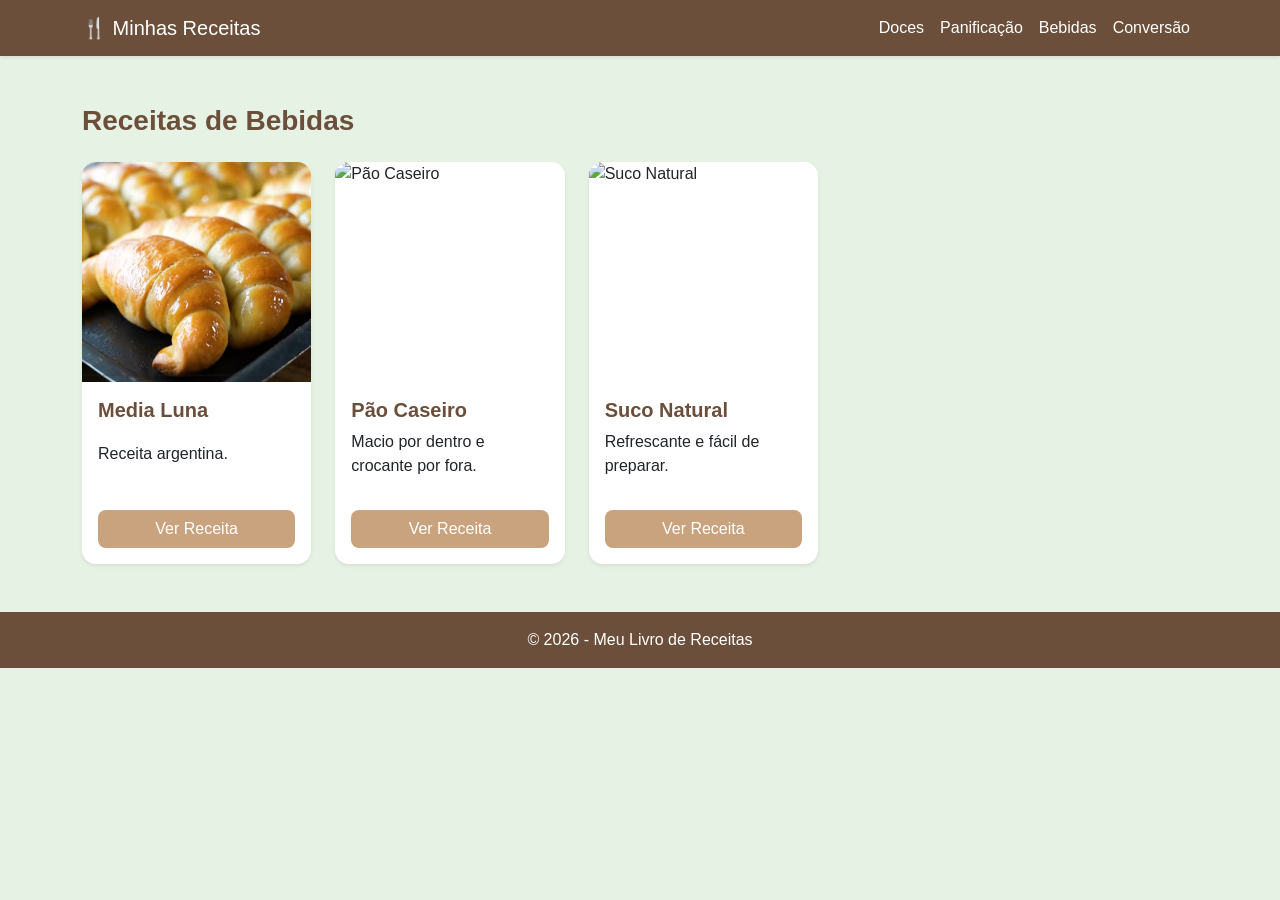
==== bebidas.html @ a013ad24 "feat: inicio de site com index, css, js e paginas menu" ====
<!DOCTYPE html>
<html lang="pt-br">
<head>
    <meta charset="UTF-8">
    <meta name="viewport" content="width=device-width, initial-scale=1">
    <title>Bebidas - Minhas Receitas</title>
    <link href="https://cdn.jsdelivr.net/npm/bootstrap@5.3.2/dist/css/bootstrap.min.css" rel="stylesheet">
    <link rel="stylesheet" href="css/style.css">
</head>
<body>

    <div id="nav-placeholder"></div>

    <div class="container mt-5">
        <div class="row g-4">

            <div class="col-lg-8">
                <h3 class="section-title mb-4">Receitas de Bebidas</h3>

                <div class="row g-4">
            
            <div class="col-md-6 col-lg-4">
                <div class="card shadow-sm">
                    <img src="images/medialuna.PNG" alt="Media Luna">
                    <div class="card-body">
                        <h5 class="card-title">Media Luna</h5>
                        <p class="card-text">Receita argentina.</p>
                        <a href="receita.html?id=media-luna" class="btn btn-custom mt-3">Ver Receita</a>
                    </div>
                </div>
            </div>

            <div class="col-md-6 col-lg-4">
                <div class="card shadow-sm">
                    <img src="https://images.unsplash.com/photo-1600891964599-f61ba0e24092" alt="Pão Caseiro">
                    <div class="card-body">
                        <h5 class="card-title">Pão Caseiro</h5>
                        <p class="card-text">Macio por dentro e crocante por fora.</p>
                        <a href="receita.html?id=pao-caseiro" class="btn btn-custom mt-3">Ver Receita</a>
                    </div>
                </div>
            </div>

            <div class="col-md-6 col-lg-4">
                <div class="card shadow-sm">
                    <img src="https://images.unsplash.com/photo-1551024601-bec78aea704b" alt="Suco Natural">
                    <div class="card-body">
                        <h5 class="card-title">Suco Natural</h5>
                        <p class="card-text">Refrescante e fácil de preparar.</p>
                        <a href="receita.html?id=suco-natural" class="btn btn-custom mt-3">Ver Receita</a>
                    </div>
                </div>
            </div>

        </div>

            </div>
        </div> 
    </div>
            
    <div id="footer-placeholder"></div>

    <script src="https://cdn.jsdelivr.net/npm/bootstrap@5.3.2/dist/js/bootstrap.bundle.min.js"></script>
    <script src="js/components.js"></script>
</body>
</html>
---- css/style.css ----
:root {
    --verde-claro: #e6f2e4;
    --verde-medio: #7fa67f;
    --marrom-claro: #c9a27e;
    --marrom-escuro: #6b4f3a;
}

body {
    background-color: var(--verde-claro);
    font-family: 'Segoe UI', sans-serif;
    display: flex;
    flex-direction: column;
    min-height: 100vh; 
}

.navbar {
    background-color: var(--marrom-escuro) !important;
}

.navbar-brand,
.nav-link {
    color: white !important;
    font-weight: 500;
}

.nav-link:hover {
    color: var(--verde-claro) !important;
}

.section-title {
    color: var(--marrom-escuro);
    font-weight: 600;
}

.card {
    border: none;
    border-radius: 14px;
    overflow: hidden;
    height: 100%;
}

.card img {
    height: 220px;
    object-fit: cover;
}

.card-body {
    display: flex;
    flex-direction: column;
    justify-content: space-between;
}

.card-title {
    color: var(--marrom-escuro);
    font-weight: 600;
}

.card-horizontal img {
    height: 100%;
    min-height: 200px;
    object-fit: cover;
}

.btn-custom {
    background-color: var(--marrom-claro);
    color: white;
    border-radius: 8px;
    transition: 0.3s;
}

.btn-custom:hover {
    background-color: var(--marrom-escuro);
    color: white;
}

.sidebar {
    background-color: white;
    padding: 25px;
    border-radius: 14px;
}

.footer {
    background-color: var(--marrom-escuro);
    color: white;
    margin-top: auto; 
}

.info-receita {
    color: var(--marrom-escuro);
}

.caixa-dica {
    background-color: var(--verde-medio);
    color: white;
    border-radius: 12px;
}

.caixa-dica h5 {
    font-weight: bold;
}

.list-group-item {
    color: #4a4a4a;
}
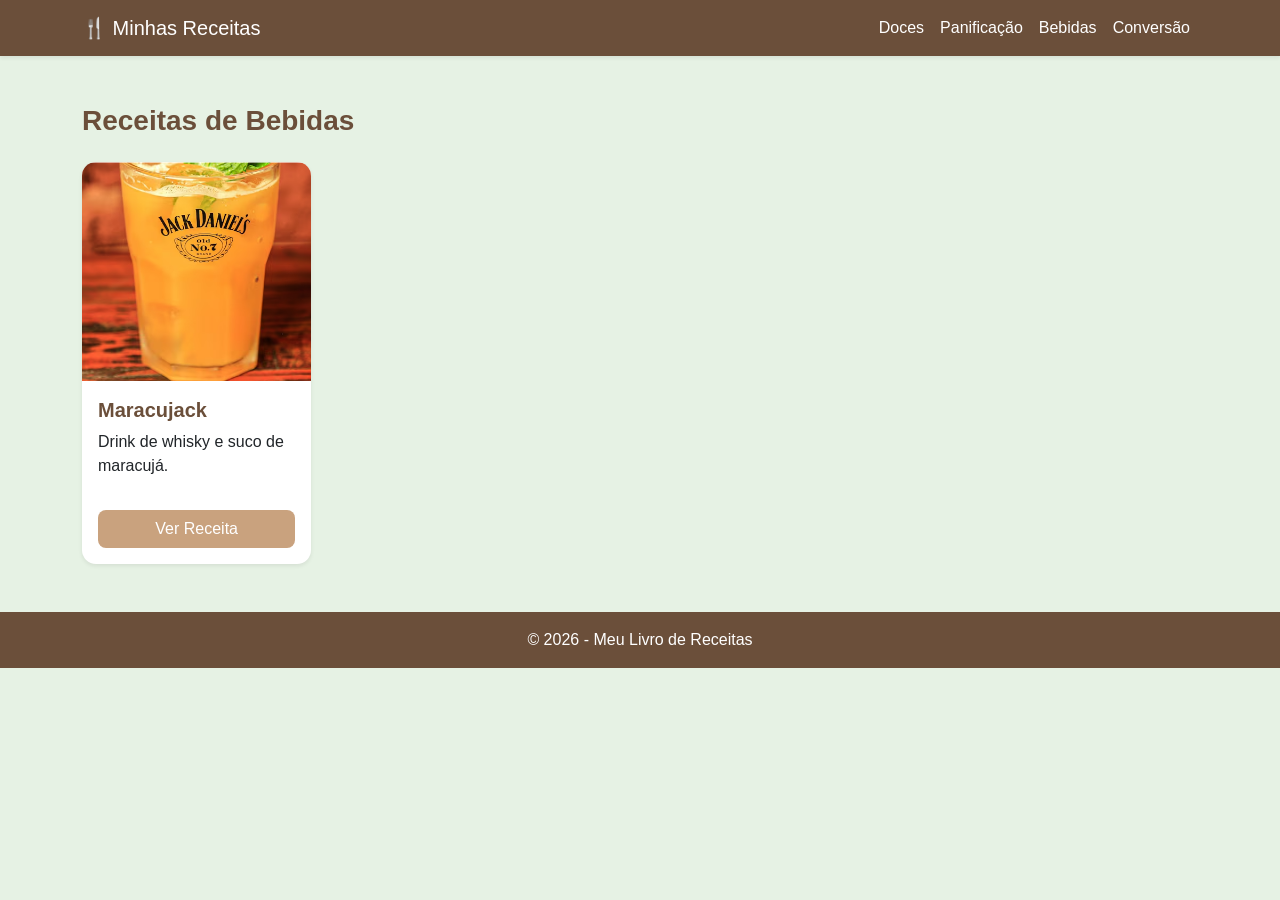
==== commit e7ae5606: "refactor: página de conversão atualizada" ====
--- a/bebidas.html
+++ b/bebidas.html
@@ -21,33 +21,11 @@
             
             <div class="col-md-6 col-lg-4">
                 <div class="card shadow-sm">
-                    <img src="images/medialuna.PNG" alt="Media Luna">
+                    <img src="images/maracujack.PNG" alt="Maracujack">
                     <div class="card-body">
-                        <h5 class="card-title">Media Luna</h5>
-                        <p class="card-text">Receita argentina.</p>
-                        <a href="receita.html?id=media-luna" class="btn btn-custom mt-3">Ver Receita</a>
-                    </div>
-                </div>
-            </div>
-
-            <div class="col-md-6 col-lg-4">
-                <div class="card shadow-sm">
-                    <img src="https://images.unsplash.com/photo-1600891964599-f61ba0e24092" alt="Pão Caseiro">
-                    <div class="card-body">
-                        <h5 class="card-title">Pão Caseiro</h5>
-                        <p class="card-text">Macio por dentro e crocante por fora.</p>
-                        <a href="receita.html?id=pao-caseiro" class="btn btn-custom mt-3">Ver Receita</a>
-                    </div>
-                </div>
-            </div>
-
-            <div class="col-md-6 col-lg-4">
-                <div class="card shadow-sm">
-                    <img src="https://images.unsplash.com/photo-1551024601-bec78aea704b" alt="Suco Natural">
-                    <div class="card-body">
-                        <h5 class="card-title">Suco Natural</h5>
-                        <p class="card-text">Refrescante e fácil de preparar.</p>
-                        <a href="receita.html?id=suco-natural" class="btn btn-custom mt-3">Ver Receita</a>
+                        <h5 class="card-title">Maracujack</h5>
+                        <p class="card-text">Drink de whisky e suco de maracujá.</p>
+                        <a href="receita.html?id=maracujack" class="btn btn-custom mt-3">Ver Receita</a>
                     </div>
                 </div>
             </div>
